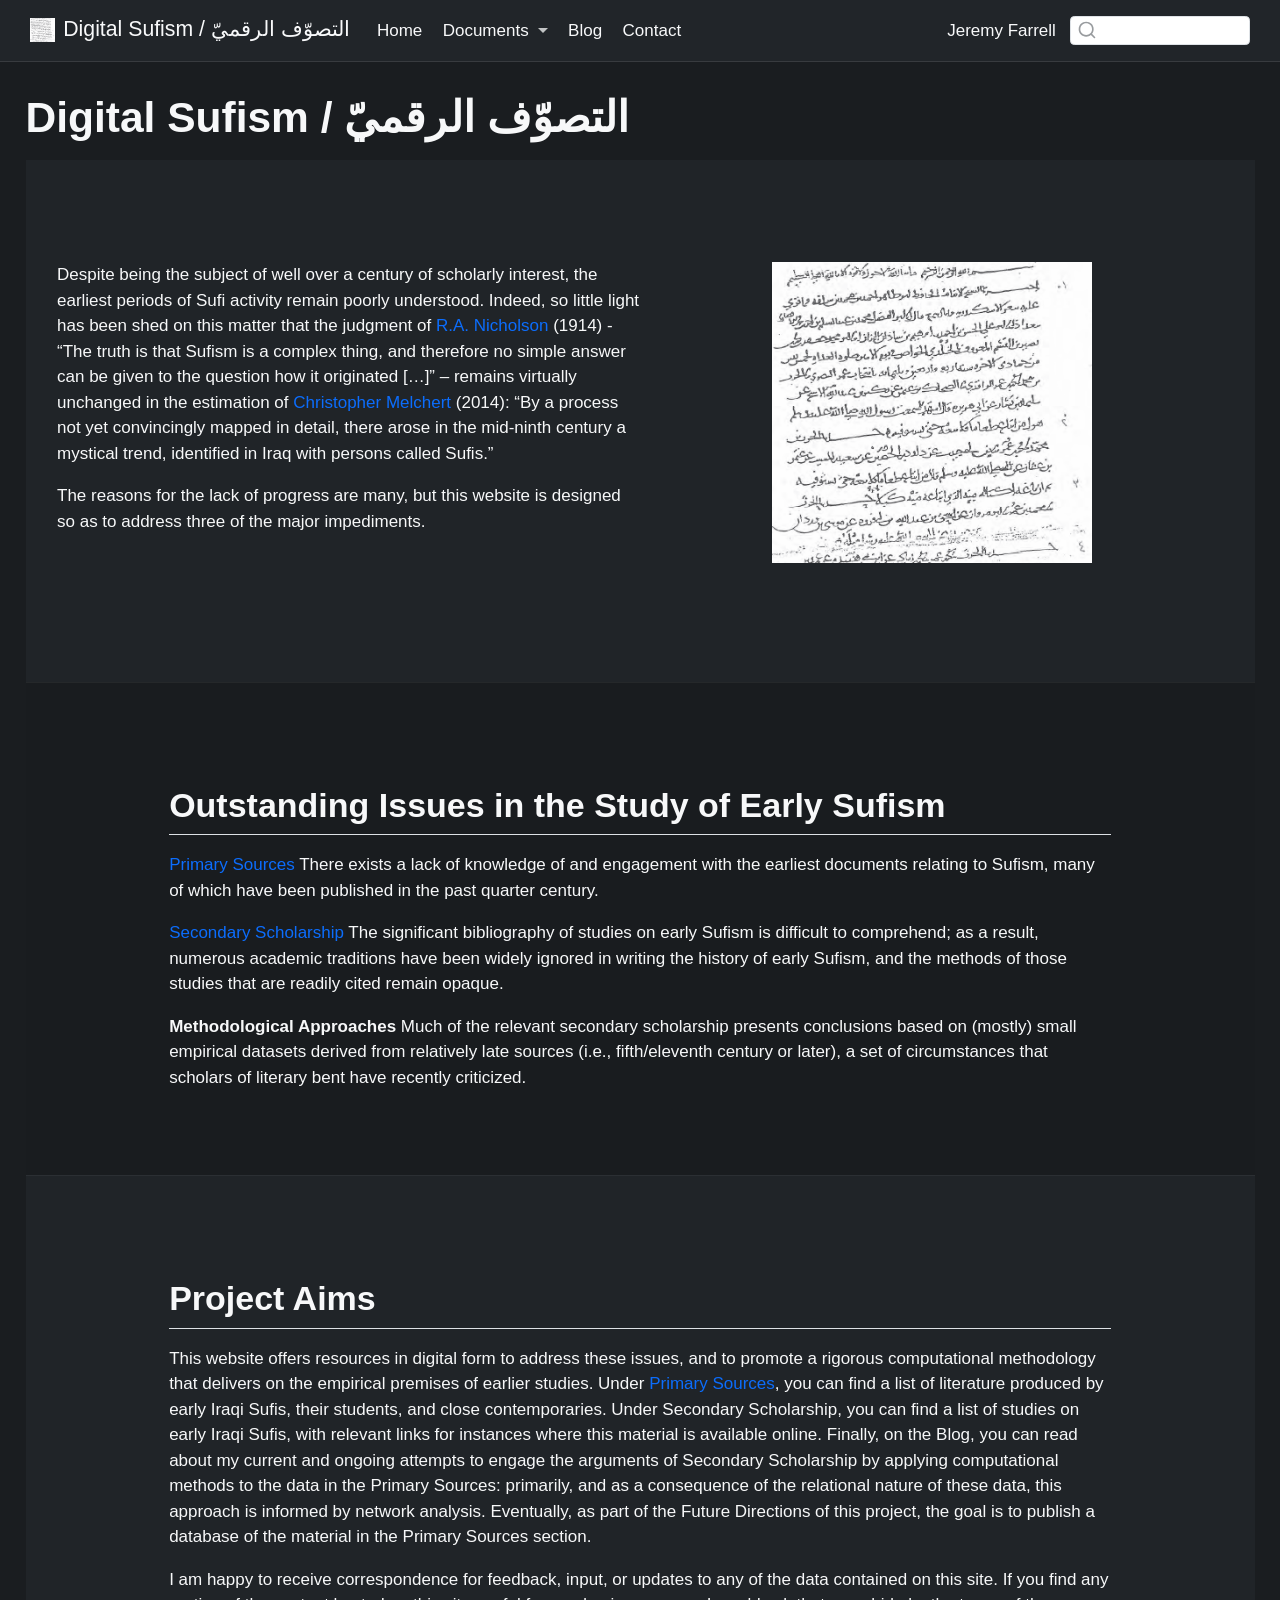
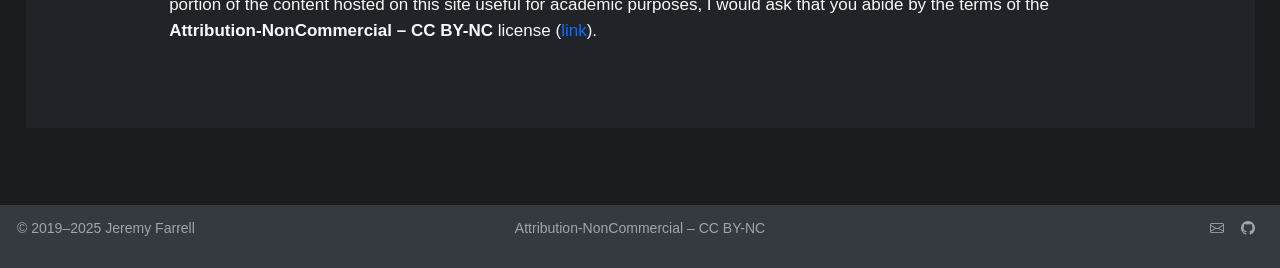
==== index.html @ 0ddadd08 "Built site for gh-pages" ====
<!DOCTYPE html>
<html xmlns="http://www.w3.org/1999/xhtml" lang="en" xml:lang="en"><head>

<meta charset="utf-8">
<meta name="generator" content="quarto-1.8.26">

<meta name="viewport" content="width=device-width, initial-scale=1.0, user-scalable=yes">


<title>Digital Sufism / التصوّف الرقميّ</title>
<style>
code{white-space: pre-wrap;}
span.smallcaps{font-variant: small-caps;}
div.columns{display: flex; gap: min(4vw, 1.5em);}
div.column{flex: auto; overflow-x: auto;}
div.hanging-indent{margin-left: 1.5em; text-indent: -1.5em;}
ul.task-list{list-style: none;}
ul.task-list li input[type="checkbox"] {
  width: 0.8em;
  margin: 0 0.8em 0.2em -1em; /* quarto-specific, see https://github.com/quarto-dev/quarto-cli/issues/4556 */ 
  vertical-align: middle;
}
</style>


<script src="site_libs/quarto-nav/quarto-nav.js"></script>
<script src="site_libs/quarto-nav/headroom.min.js"></script>
<script src="site_libs/clipboard/clipboard.min.js"></script>
<script src="site_libs/quarto-search/autocomplete.umd.js"></script>
<script src="site_libs/quarto-search/fuse.min.js"></script>
<script src="site_libs/quarto-search/quarto-search.js"></script>
<meta name="quarto:offset" content="./">
<link href="./img/sufi.png" rel="icon" type="image/png">
<script src="site_libs/quarto-html/quarto.js" type="module"></script>
<script src="site_libs/quarto-html/tabsets/tabsets.js" type="module"></script>
<script src="site_libs/quarto-html/axe/axe-check.js" type="module"></script>
<script src="site_libs/quarto-html/popper.min.js"></script>
<script src="site_libs/quarto-html/tippy.umd.min.js"></script>
<script src="site_libs/quarto-html/anchor.min.js"></script>
<link href="site_libs/quarto-html/tippy.css" rel="stylesheet">
<link href="site_libs/quarto-html/quarto-syntax-highlighting-587c61ba64f3a5504c4d52d930310e48.css" rel="stylesheet" id="quarto-text-highlighting-styles">
<script src="site_libs/bootstrap/bootstrap.min.js"></script>
<link href="site_libs/bootstrap/bootstrap-icons.css" rel="stylesheet">
<link href="site_libs/bootstrap/bootstrap-2f7df979cc26041d95f1a55bec1f7f9a.min.css" rel="stylesheet" append-hash="true" id="quarto-bootstrap" data-mode="light">
<script id="quarto-search-options" type="application/json">{
  "location": "navbar",
  "copy-button": false,
  "collapse-after": 3,
  "panel-placement": "end",
  "type": "textbox",
  "limit": 50,
  "keyboard-shortcut": [
    "f",
    "/",
    "s"
  ],
  "language": {
    "search-no-results-text": "No results",
    "search-matching-documents-text": "matching documents",
    "search-copy-link-title": "Copy link to search",
    "search-hide-matches-text": "Hide additional matches",
    "search-more-match-text": "more match in this document",
    "search-more-matches-text": "more matches in this document",
    "search-clear-button-title": "Clear",
    "search-text-placeholder": "",
    "search-detached-cancel-button-title": "Cancel",
    "search-submit-button-title": "Submit",
    "search-label": "Search"
  }
}</script>

<script type="text/javascript">

(function(i,s,o,g,r,a,m){i['GoogleAnalyticsObject']=r;i[r]=i[r]||function(){
  (i[r].q=i[r].q||[]).push(arguments)},i[r].l=1*new Date();a=s.createElement(o),
  m=s.getElementsByTagName(o)[0];a.async=1;a.src=g;m.parentNode.insertBefore(a,m)
  })(window,document,'script','https://www.google-analytics.com/analytics.js','ga');
ga('create', 'UA-140121905-1', 'auto');

ga('send', {
  hitType: 'pageview',
  'anonymizeIp': true,
});
</script>


<link rel="stylesheet" href="styles.css">
</head>

<body class="nav-fixed quarto-light">

<div id="quarto-search-results"></div>
  <header id="quarto-header" class="headroom fixed-top">
    <nav class="navbar navbar-expand-lg " data-bs-theme="dark">
      <div class="navbar-container container-fluid">
      <div class="navbar-brand-container mx-auto">
    <a href="./index.html" class="navbar-brand navbar-brand-logo">
    <img src="./img/sufi.png" alt="" class="navbar-logo light-content">
    <img src="./img/sufi.png" alt="" class="navbar-logo dark-content">
    </a>
    <a class="navbar-brand" href="./index.html">
    <span class="navbar-title">Digital Sufism / التصوّف الرقميّ</span>
    </a>
  </div>
            <div id="quarto-search" class="" title="Search"></div>
          <button class="navbar-toggler" type="button" data-bs-toggle="collapse" data-bs-target="#navbarCollapse" aria-controls="navbarCollapse" role="menu" aria-expanded="false" aria-label="Toggle navigation" onclick="if (window.quartoToggleHeadroom) { window.quartoToggleHeadroom(); }">
  <span class="navbar-toggler-icon"></span>
</button>
          <div class="collapse navbar-collapse" id="navbarCollapse">
            <ul class="navbar-nav navbar-nav-scroll me-auto">
  <li class="nav-item">
    <a class="nav-link active" href="./index.html" aria-current="page"> 
<span class="menu-text">Home</span></a>
  </li>  
  <li class="nav-item dropdown ">
    <a class="nav-link dropdown-toggle" href="#" id="nav-menu-documents" role="link" data-bs-toggle="dropdown" aria-expanded="false">
 <span class="menu-text">Documents</span>
    </a>
    <ul class="dropdown-menu" aria-labelledby="nav-menu-documents">    
        <li>
    <a class="dropdown-item" href="./primary.html">
 <span class="dropdown-text">Primary Sources</span></a>
  </li>  
        <li>
    <a class="dropdown-item" href="./secondary.html">
 <span class="dropdown-text">Secondary Scholarship</span></a>
  </li>  
        <li>
    <a class="dropdown-item" href="./futuredirections.html">
 <span class="dropdown-text">Future Directions</span></a>
  </li>  
    </ul>
  </li>
  <li class="nav-item">
    <a class="nav-link" href="./blog.html"> 
<span class="menu-text">Blog</span></a>
  </li>  
  <li class="nav-item">
    <a class="nav-link" href="./#footer"> 
<span class="menu-text">Contact</span></a>
  </li>  
</ul>
            <ul class="navbar-nav navbar-nav-scroll ms-auto">
  <li class="nav-item">
    <a class="nav-link" href="https://emory.academia.edu/JeremyFarrell/CurriculumVitae"> 
<span class="menu-text">Jeremy Farrell</span></a>
  </li>  
</ul>
          </div> <!-- /navcollapse -->
            <div class="quarto-navbar-tools">
</div>
      </div> <!-- /container-fluid -->
    </nav>
</header>
<!-- content -->
<div id="quarto-content" class="quarto-container page-columns page-rows-contents page-layout-full page-navbar">
<!-- sidebar -->
<!-- margin-sidebar -->
    
<!-- main -->
<main class="content column-page" id="quarto-document-content"><header id="title-block-header" class="quarto-title-block"><h1 class="title display-7">Digital Sufism / التصوّف الرقميّ</h1></header>




<div class="feature-dark" style="padding: 4rem 0; background-color: #212529;">
<div class="container">
<div class="row">
<section id="digital-sufism-التصوف-الرقمي" class="level1 col-lg-6 animated-section" style="padding: 2rem 0;">

<p>Despite being the subject of well over a century of scholarly interest, the earliest periods of Sufi activity remain poorly understood. Indeed, so little light has been shed on this matter that the judgment of <a href="https://books.google.com.tr/books?id=V7H_sQuCJsoC&amp;printsec=frontcover&amp;dq=r.a.+nicholson&amp;hl=en&amp;sa=X&amp;redir_esc=y#v=onepage&amp;q=complex&amp;f=false">R.A. Nicholson</a> (1914) - “The truth is that Sufism is a complex thing, and therefore no simple answer can be given to the question how it originated […]” – remains virtually unchanged in the estimation of <a href="https://books.google.com.tr/books?id=0Z2TBQAAQBAJ&amp;printsec=frontcover&amp;dq=cambridge+companion+to+sufism&amp;hl=en&amp;sa=X&amp;redir_esc=y#v=snippet&amp;q=by%20a%20process%20not%20yet%20convincingly&amp;f=false">Christopher Melchert</a> (2014): “By a process not yet convincingly mapped in detail, there arose in the mid-ninth century a mystical trend, identified in Iraq with persons called Sufis.”</p>
<p>The reasons for the lack of progress are many, but this website is designed so as to address three of the major impediments.</p>
</section>
<div class="col-lg-6 text-center" style="padding: 2rem; display: flex; align-items: center; justify-content: center;">
<p><img src="img/sufi.png" class="img-fluid" style="max-width: 400px;;width:80.0%"></p>
</div>
</div>
</div>
</div>
<div class="feature-dark" style="padding: 4rem 0; background-color: #1a1d20; border-top: 1px solid rgba(255,255,255,0.05);">
<div class="container">
<div class="row">
<section id="outstanding-issues-in-the-study-of-early-sufism" class="level2 col-lg-10 offset-lg-1">
<h2 class="anchored" data-anchor-id="outstanding-issues-in-the-study-of-early-sufism">Outstanding Issues in the Study of Early Sufism</h2>
<p><strong><a href="./primary.html">Primary Sources</a></strong> There exists a lack of knowledge of and engagement with the earliest documents relating to Sufism, many of which have been published in the past quarter century.</p>
<p><strong><a href="./secondary.html">Secondary Scholarship</a></strong> The significant bibliography of studies on early Sufism is difficult to comprehend; as a result, numerous academic traditions have been widely ignored in writing the history of early Sufism, and the methods of those studies that are readily cited remain opaque.</p>
<p><strong>Methodological Approaches</strong> Much of the relevant secondary scholarship presents conclusions based on (mostly) small empirical datasets derived from relatively late sources (i.e., fifth/eleventh century or later), a set of circumstances that scholars of literary bent have recently criticized.</p>
</section>
</div>
</div>
</div>
<div class="feature-dark" style="padding: 4rem 0; background-color: #212529; border-top: 1px solid rgba(255,255,255,0.05);">
<div class="container">
<div class="row">
<section id="project-aims" class="level2 col-lg-10 offset-lg-1">
<h2 class="anchored" data-anchor-id="project-aims">Project Aims</h2>
<p>This website offers resources in digital form to address these issues, and to promote a rigorous computational methodology that delivers on the empirical premises of earlier studies. Under <a href="./primary.html">Primary Sources</a>, you can find a list of literature produced by early Iraqi Sufis, their students, and close contemporaries. Under Secondary Scholarship, you can find a list of studies on early Iraqi Sufis, with relevant links for instances where this material is available online. Finally, on the Blog, you can read about my current and ongoing attempts to engage the arguments of Secondary Scholarship by applying computational methods to the data in the Primary Sources: primarily, and as a consequence of the relational nature of these data, this approach is informed by network analysis. Eventually, as part of the Future Directions of this project, the goal is to publish a database of the material in the Primary Sources section.</p>
<p>I am happy to receive correspondence for feedback, input, or updates to any of the data contained on this site. If you find any portion of the content hosted on this site useful for academic purposes, I would ask that you abide by the terms of the <strong>Attribution-NonCommercial – CC BY-NC</strong> license (<a href="https://creativecommons.org/licenses/">link</a>).</p>
</section>
</div>
</div>
</div>



</main> <!-- /main -->
<script id="quarto-html-after-body" type="application/javascript">
  window.document.addEventListener("DOMContentLoaded", function (event) {
    const icon = "";
    const anchorJS = new window.AnchorJS();
    anchorJS.options = {
      placement: 'right',
      icon: icon
    };
    anchorJS.add('.anchored');
    const isCodeAnnotation = (el) => {
      for (const clz of el.classList) {
        if (clz.startsWith('code-annotation-')) {                     
          return true;
        }
      }
      return false;
    }
    const onCopySuccess = function(e) {
      // button target
      const button = e.trigger;
      // don't keep focus
      button.blur();
      // flash "checked"
      button.classList.add('code-copy-button-checked');
      var currentTitle = button.getAttribute("title");
      button.setAttribute("title", "Copied!");
      let tooltip;
      if (window.bootstrap) {
        button.setAttribute("data-bs-toggle", "tooltip");
        button.setAttribute("data-bs-placement", "left");
        button.setAttribute("data-bs-title", "Copied!");
        tooltip = new bootstrap.Tooltip(button, 
          { trigger: "manual", 
            customClass: "code-copy-button-tooltip",
            offset: [0, -8]});
        tooltip.show();    
      }
      setTimeout(function() {
        if (tooltip) {
          tooltip.hide();
          button.removeAttribute("data-bs-title");
          button.removeAttribute("data-bs-toggle");
          button.removeAttribute("data-bs-placement");
        }
        button.setAttribute("title", currentTitle);
        button.classList.remove('code-copy-button-checked');
      }, 1000);
      // clear code selection
      e.clearSelection();
    }
    const getTextToCopy = function(trigger) {
      const outerScaffold = trigger.parentElement.cloneNode(true);
      const codeEl = outerScaffold.querySelector('code');
      for (const childEl of codeEl.children) {
        if (isCodeAnnotation(childEl)) {
          childEl.remove();
        }
      }
      return codeEl.innerText;
    }
    const clipboard = new window.ClipboardJS('.code-copy-button:not([data-in-quarto-modal])', {
      text: getTextToCopy
    });
    clipboard.on('success', onCopySuccess);
    if (window.document.getElementById('quarto-embedded-source-code-modal')) {
      const clipboardModal = new window.ClipboardJS('.code-copy-button[data-in-quarto-modal]', {
        text: getTextToCopy,
        container: window.document.getElementById('quarto-embedded-source-code-modal')
      });
      clipboardModal.on('success', onCopySuccess);
    }
      var localhostRegex = new RegExp(/^(?:http|https):\/\/localhost\:?[0-9]*\//);
      var mailtoRegex = new RegExp(/^mailto:/);
        var filterRegex = new RegExp("https:\/\/digitalsufism\.github\.io");
      var isInternal = (href) => {
          return filterRegex.test(href) || localhostRegex.test(href) || mailtoRegex.test(href);
      }
      // Inspect non-navigation links and adorn them if external
     var links = window.document.querySelectorAll('a[href]:not(.nav-link):not(.navbar-brand):not(.toc-action):not(.sidebar-link):not(.sidebar-item-toggle):not(.pagination-link):not(.no-external):not([aria-hidden]):not(.dropdown-item):not(.quarto-navigation-tool):not(.about-link)');
      for (var i=0; i<links.length; i++) {
        const link = links[i];
        if (!isInternal(link.href)) {
          // undo the damage that might have been done by quarto-nav.js in the case of
          // links that we want to consider external
          if (link.dataset.originalHref !== undefined) {
            link.href = link.dataset.originalHref;
          }
            // target, if specified
            link.setAttribute("target", "_blank");
            if (link.getAttribute("rel") === null) {
              link.setAttribute("rel", "noopener");
            }
        }
      }
    function tippyHover(el, contentFn, onTriggerFn, onUntriggerFn) {
      const config = {
        allowHTML: true,
        maxWidth: 500,
        delay: 100,
        arrow: false,
        appendTo: function(el) {
            return el.parentElement;
        },
        interactive: true,
        interactiveBorder: 10,
        theme: 'quarto',
        placement: 'bottom-start',
      };
      if (contentFn) {
        config.content = contentFn;
      }
      if (onTriggerFn) {
        config.onTrigger = onTriggerFn;
      }
      if (onUntriggerFn) {
        config.onUntrigger = onUntriggerFn;
      }
      window.tippy(el, config); 
    }
    const noterefs = window.document.querySelectorAll('a[role="doc-noteref"]');
    for (var i=0; i<noterefs.length; i++) {
      const ref = noterefs[i];
      tippyHover(ref, function() {
        // use id or data attribute instead here
        let href = ref.getAttribute('data-footnote-href') || ref.getAttribute('href');
        try { href = new URL(href).hash; } catch {}
        const id = href.replace(/^#\/?/, "");
        const note = window.document.getElementById(id);
        if (note) {
          return note.innerHTML;
        } else {
          return "";
        }
      });
    }
    const xrefs = window.document.querySelectorAll('a.quarto-xref');
    const processXRef = (id, note) => {
      // Strip column container classes
      const stripColumnClz = (el) => {
        el.classList.remove("page-full", "page-columns");
        if (el.children) {
          for (const child of el.children) {
            stripColumnClz(child);
          }
        }
      }
      stripColumnClz(note)
      if (id === null || id.startsWith('sec-')) {
        // Special case sections, only their first couple elements
        const container = document.createElement("div");
        if (note.children && note.children.length > 2) {
          container.appendChild(note.children[0].cloneNode(true));
          for (let i = 1; i < note.children.length; i++) {
            const child = note.children[i];
            if (child.tagName === "P" && child.innerText === "") {
              continue;
            } else {
              container.appendChild(child.cloneNode(true));
              break;
            }
          }
          if (window.Quarto?.typesetMath) {
            window.Quarto.typesetMath(container);
          }
          return container.innerHTML
        } else {
          if (window.Quarto?.typesetMath) {
            window.Quarto.typesetMath(note);
          }
          return note.innerHTML;
        }
      } else {
        // Remove any anchor links if they are present
        const anchorLink = note.querySelector('a.anchorjs-link');
        if (anchorLink) {
          anchorLink.remove();
        }
        if (window.Quarto?.typesetMath) {
          window.Quarto.typesetMath(note);
        }
        if (note.classList.contains("callout")) {
          return note.outerHTML;
        } else {
          return note.innerHTML;
        }
      }
    }
    for (var i=0; i<xrefs.length; i++) {
      const xref = xrefs[i];
      tippyHover(xref, undefined, function(instance) {
        instance.disable();
        let url = xref.getAttribute('href');
        let hash = undefined; 
        if (url.startsWith('#')) {
          hash = url;
        } else {
          try { hash = new URL(url).hash; } catch {}
        }
        if (hash) {
          const id = hash.replace(/^#\/?/, "");
          const note = window.document.getElementById(id);
          if (note !== null) {
            try {
              const html = processXRef(id, note.cloneNode(true));
              instance.setContent(html);
            } finally {
              instance.enable();
              instance.show();
            }
          } else {
            // See if we can fetch this
            fetch(url.split('#')[0])
            .then(res => res.text())
            .then(html => {
              const parser = new DOMParser();
              const htmlDoc = parser.parseFromString(html, "text/html");
              const note = htmlDoc.getElementById(id);
              if (note !== null) {
                const html = processXRef(id, note);
                instance.setContent(html);
              } 
            }).finally(() => {
              instance.enable();
              instance.show();
            });
          }
        } else {
          // See if we can fetch a full url (with no hash to target)
          // This is a special case and we should probably do some content thinning / targeting
          fetch(url)
          .then(res => res.text())
          .then(html => {
            const parser = new DOMParser();
            const htmlDoc = parser.parseFromString(html, "text/html");
            const note = htmlDoc.querySelector('main.content');
            if (note !== null) {
              // This should only happen for chapter cross references
              // (since there is no id in the URL)
              // remove the first header
              if (note.children.length > 0 && note.children[0].tagName === "HEADER") {
                note.children[0].remove();
              }
              const html = processXRef(null, note);
              instance.setContent(html);
            } 
          }).finally(() => {
            instance.enable();
            instance.show();
          });
        }
      }, function(instance) {
      });
    }
        let selectedAnnoteEl;
        const selectorForAnnotation = ( cell, annotation) => {
          let cellAttr = 'data-code-cell="' + cell + '"';
          let lineAttr = 'data-code-annotation="' +  annotation + '"';
          const selector = 'span[' + cellAttr + '][' + lineAttr + ']';
          return selector;
        }
        const selectCodeLines = (annoteEl) => {
          const doc = window.document;
          const targetCell = annoteEl.getAttribute("data-target-cell");
          const targetAnnotation = annoteEl.getAttribute("data-target-annotation");
          const annoteSpan = window.document.querySelector(selectorForAnnotation(targetCell, targetAnnotation));
          const lines = annoteSpan.getAttribute("data-code-lines").split(",");
          const lineIds = lines.map((line) => {
            return targetCell + "-" + line;
          })
          let top = null;
          let height = null;
          let parent = null;
          if (lineIds.length > 0) {
              //compute the position of the single el (top and bottom and make a div)
              const el = window.document.getElementById(lineIds[0]);
              top = el.offsetTop;
              height = el.offsetHeight;
              parent = el.parentElement.parentElement;
            if (lineIds.length > 1) {
              const lastEl = window.document.getElementById(lineIds[lineIds.length - 1]);
              const bottom = lastEl.offsetTop + lastEl.offsetHeight;
              height = bottom - top;
            }
            if (top !== null && height !== null && parent !== null) {
              // cook up a div (if necessary) and position it 
              let div = window.document.getElementById("code-annotation-line-highlight");
              if (div === null) {
                div = window.document.createElement("div");
                div.setAttribute("id", "code-annotation-line-highlight");
                div.style.position = 'absolute';
                parent.appendChild(div);
              }
              div.style.top = top - 2 + "px";
              div.style.height = height + 4 + "px";
              div.style.left = 0;
              let gutterDiv = window.document.getElementById("code-annotation-line-highlight-gutter");
              if (gutterDiv === null) {
                gutterDiv = window.document.createElement("div");
                gutterDiv.setAttribute("id", "code-annotation-line-highlight-gutter");
                gutterDiv.style.position = 'absolute';
                const codeCell = window.document.getElementById(targetCell);
                const gutter = codeCell.querySelector('.code-annotation-gutter');
                gutter.appendChild(gutterDiv);
              }
              gutterDiv.style.top = top - 2 + "px";
              gutterDiv.style.height = height + 4 + "px";
            }
            selectedAnnoteEl = annoteEl;
          }
        };
        const unselectCodeLines = () => {
          const elementsIds = ["code-annotation-line-highlight", "code-annotation-line-highlight-gutter"];
          elementsIds.forEach((elId) => {
            const div = window.document.getElementById(elId);
            if (div) {
              div.remove();
            }
          });
          selectedAnnoteEl = undefined;
        };
          // Handle positioning of the toggle
      window.addEventListener(
        "resize",
        throttle(() => {
          elRect = undefined;
          if (selectedAnnoteEl) {
            selectCodeLines(selectedAnnoteEl);
          }
        }, 10)
      );
      function throttle(fn, ms) {
      let throttle = false;
      let timer;
        return (...args) => {
          if(!throttle) { // first call gets through
              fn.apply(this, args);
              throttle = true;
          } else { // all the others get throttled
              if(timer) clearTimeout(timer); // cancel #2
              timer = setTimeout(() => {
                fn.apply(this, args);
                timer = throttle = false;
              }, ms);
          }
        };
      }
        // Attach click handler to the DT
        const annoteDls = window.document.querySelectorAll('dt[data-target-cell]');
        for (const annoteDlNode of annoteDls) {
          annoteDlNode.addEventListener('click', (event) => {
            const clickedEl = event.target;
            if (clickedEl !== selectedAnnoteEl) {
              unselectCodeLines();
              const activeEl = window.document.querySelector('dt[data-target-cell].code-annotation-active');
              if (activeEl) {
                activeEl.classList.remove('code-annotation-active');
              }
              selectCodeLines(clickedEl);
              clickedEl.classList.add('code-annotation-active');
            } else {
              // Unselect the line
              unselectCodeLines();
              clickedEl.classList.remove('code-annotation-active');
            }
          });
        }
    const findCites = (el) => {
      const parentEl = el.parentElement;
      if (parentEl) {
        const cites = parentEl.dataset.cites;
        if (cites) {
          return {
            el,
            cites: cites.split(' ')
          };
        } else {
          return findCites(el.parentElement)
        }
      } else {
        return undefined;
      }
    };
    var bibliorefs = window.document.querySelectorAll('a[role="doc-biblioref"]');
    for (var i=0; i<bibliorefs.length; i++) {
      const ref = bibliorefs[i];
      const citeInfo = findCites(ref);
      if (citeInfo) {
        tippyHover(citeInfo.el, function() {
          var popup = window.document.createElement('div');
          citeInfo.cites.forEach(function(cite) {
            var citeDiv = window.document.createElement('div');
            citeDiv.classList.add('hanging-indent');
            citeDiv.classList.add('csl-entry');
            var biblioDiv = window.document.getElementById('ref-' + cite);
            if (biblioDiv) {
              citeDiv.innerHTML = biblioDiv.innerHTML;
            }
            popup.appendChild(citeDiv);
          });
          return popup.innerHTML;
        });
      }
    }
  });
  </script>
</div> <!-- /content -->
<footer class="footer">
  <div class="nav-footer">
    <div class="nav-footer-left">
<p>© 2019–2025 <a href="./cv.html">Jeremy Farrell</a></p>
</div>   
    <div class="nav-footer-center">
<p><a href="https://creativecommons.org/licenses/">Attribution-NonCommercial – CC BY-NC</a></p>
</div>
    <div class="nav-footer-right">
      <ul class="footer-items list-unstyled">
    <li class="nav-item compact">
    <a class="nav-link" href="mailto:digitalsufism@gmail.com">
      <i class="bi bi-envelope" role="img" aria-label="Email">
</i> 
    </a>
  </li>  
    <li class="nav-item compact">
    <a class="nav-link" href="https://github.com/digitalsufism">
      <i class="bi bi-github" role="img" aria-label="GitHub">
</i> 
    </a>
  </li>  
</ul>
    </div>
  </div>
</footer>




</body></html>
---- site_libs/quarto-html/tippy.css ----
.tippy-box[data-animation=fade][data-state=hidden]{opacity:0}[data-tippy-root]{max-width:calc(100vw - 10px)}.tippy-box{position:relative;background-color:#333;color:#fff;border-radius:4px;font-size:14px;line-height:1.4;white-space:normal;outline:0;transition-property:transform,visibility,opacity}.tippy-box[data-placement^=top]>.tippy-arrow{bottom:0}.tippy-box[data-placement^=top]>.tippy-arrow:before{bottom:-7px;left:0;border-width:8px 8px 0;border-top-color:initial;transform-origin:center top}.tippy-box[data-placement^=bottom]>.tippy-arrow{top:0}.tippy-box[data-placement^=bottom]>.tippy-arrow:before{top:-7px;left:0;border-width:0 8px 8px;border-bottom-color:initial;transform-origin:center bottom}.tippy-box[data-placement^=left]>.tippy-arrow{right:0}.tippy-box[data-placement^=left]>.tippy-arrow:before{border-width:8px 0 8px 8px;border-left-color:initial;right:-7px;transform-origin:center left}.tippy-box[data-placement^=right]>.tippy-arrow{left:0}.tippy-box[data-placement^=right]>.tippy-arrow:before{left:-7px;border-width:8px 8px 8px 0;border-right-color:initial;transform-origin:center right}.tippy-box[data-inertia][data-state=visible]{transition-timing-function:cubic-bezier(.54,1.5,.38,1.11)}.tippy-arrow{width:16px;height:16px;color:#333}.tippy-arrow:before{content:"";position:absolute;border-color:transparent;border-style:solid}.tippy-content{position:relative;padding:5px 9px;z-index:1}
---- site_libs/quarto-html/quarto-syntax-highlighting-587c61ba64f3a5504c4d52d930310e48.css ----
/* quarto syntax highlight colors */
:root {
  --quarto-hl-ot-color: #003B4F;
  --quarto-hl-at-color: #657422;
  --quarto-hl-ss-color: #20794D;
  --quarto-hl-an-color: #5E5E5E;
  --quarto-hl-fu-color: #4758AB;
  --quarto-hl-st-color: #20794D;
  --quarto-hl-cf-color: #003B4F;
  --quarto-hl-op-color: #5E5E5E;
  --quarto-hl-er-color: #AD0000;
  --quarto-hl-bn-color: #AD0000;
  --quarto-hl-al-color: #AD0000;
  --quarto-hl-va-color: #111111;
  --quarto-hl-bu-color: inherit;
  --quarto-hl-ex-color: inherit;
  --quarto-hl-pp-color: #AD0000;
  --quarto-hl-in-color: #5E5E5E;
  --quarto-hl-vs-color: #20794D;
  --quarto-hl-wa-color: #5E5E5E;
  --quarto-hl-do-color: #5E5E5E;
  --quarto-hl-im-color: #00769E;
  --quarto-hl-ch-color: #20794D;
  --quarto-hl-dt-color: #AD0000;
  --quarto-hl-fl-color: #AD0000;
  --quarto-hl-co-color: #5E5E5E;
  --quarto-hl-cv-color: #5E5E5E;
  --quarto-hl-cn-color: #8f5902;
  --quarto-hl-sc-color: #5E5E5E;
  --quarto-hl-dv-color: #AD0000;
  --quarto-hl-kw-color: #003B4F;
}

/* other quarto variables */
:root {
  --quarto-font-monospace: SFMono-Regular, Menlo, Monaco, Consolas, "Liberation Mono", "Courier New", monospace;
}

/* syntax highlight based on Pandoc's rules */
pre > code.sourceCode > span {
  color: #003B4F;
}

code.sourceCode > span {
  color: #003B4F;
}

div.sourceCode,
div.sourceCode pre.sourceCode {
  color: #003B4F;
}

/* Normal */
code span {
  color: #003B4F;
}

/* Alert */
code span.al {
  color: #AD0000;
  font-style: inherit;
}

/* Annotation */
code span.an {
  color: #5E5E5E;
  font-style: inherit;
}

/* Attribute */
code span.at {
  color: #657422;
  font-style: inherit;
}

/* BaseN */
code span.bn {
  color: #AD0000;
  font-style: inherit;
}

/* BuiltIn */
code span.bu {
  font-style: inherit;
}

/* ControlFlow */
code span.cf {
  color: #003B4F;
  font-weight: bold;
  font-style: inherit;
}

/* Char */
code span.ch {
  color: #20794D;
  font-style: inherit;
}

/* Constant */
code span.cn {
  color: #8f5902;
  font-style: inherit;
}

/* Comment */
code span.co {
  color: #5E5E5E;
  font-style: inherit;
}

/* CommentVar */
code span.cv {
  color: #5E5E5E;
  font-style: italic;
}

/* Documentation */
code span.do {
  color: #5E5E5E;
  font-style: italic;
}

/* DataType */
code span.dt {
  color: #AD0000;
  font-style: inherit;
}

/* DecVal */
code span.dv {
  color: #AD0000;
  font-style: inherit;
}

/* Error */
code span.er {
  color: #AD0000;
  font-style: inherit;
}

/* Extension */
code span.ex {
  font-style: inherit;
}

/* Float */
code span.fl {
  color: #AD0000;
  font-style: inherit;
}

/* Function */
code span.fu {
  color: #4758AB;
  font-style: inherit;
}

/* Import */
code span.im {
  color: #00769E;
  font-style: inherit;
}

/* Information */
code span.in {
  color: #5E5E5E;
  font-style: inherit;
}

/* Keyword */
code span.kw {
  color: #003B4F;
  font-weight: bold;
  font-style: inherit;
}

/* Operator */
code span.op {
  color: #5E5E5E;
  font-style: inherit;
}

/* Other */
code span.ot {
  color: #003B4F;
  font-style: inherit;
}

/* Preprocessor */
code span.pp {
  color: #AD0000;
  font-style: inherit;
}

/* SpecialChar */
code span.sc {
  color: #5E5E5E;
  font-style: inherit;
}

/* SpecialString */
code span.ss {
  color: #20794D;
  font-style: inherit;
}

/* String */
code span.st {
  color: #20794D;
  font-style: inherit;
}

/* Variable */
code span.va {
  color: #111111;
  font-style: inherit;
}

/* VerbatimString */
code span.vs {
  color: #20794D;
  font-style: inherit;
}

/* Warning */
code span.wa {
  color: #5E5E5E;
  font-style: italic;
}

.prevent-inlining {
  content: "</";
}

/*# sourceMappingURL=2dce1cc6c82594539e1579de68416b47.css.map */
---- styles.css ----
/* Additional custom styles */

/* Smooth scrolling */
html {
  scroll-behavior: smooth;
}

/* Container max-width for better readability */
.container {
  max-width: 1200px;
  margin: 0 auto;
  padding: 0 1rem;
}

/* Grid utilities */
.row {
  display: flex;
  flex-wrap: wrap;
  margin: 0 -15px;
}

.col-lg-6, .col-lg-10, .col-md-12 {
  padding: 0 15px;
  width: 100%;
}

@media (min-width: 992px) {
  .col-lg-6 {
    flex: 0 0 50%;
    max-width: 50%;
  }

  .col-lg-10 {
    flex: 0 0 83.33%;
    max-width: 83.33%;
  }

  .offset-lg-1 {
    margin-left: 8.33%;
  }
}

/* Center text utility */
.text-center {
  text-align: center;
}

/* Feature sections */
.feature-dark {
  background-color: #212529;
  color: #f8f9fa;
}

/* Button styling */
.btn {
  display: inline-block;
  padding: 0.75rem 1.5rem;
  border-radius: 4px;
  text-decoration: none;
  transition: all 0.2s ease;
  font-weight: 500;
}

.btn-primary {
  background-color: #0d6efd;
  color: #fff;
  border: none;
}

.btn-primary:hover {
  background-color: #0b5ed7;
  transform: translateY(-2px);
  box-shadow: 0 4px 12px rgba(13, 110, 253, 0.3);
}

/* Observable JS overrides for dark theme */
.observablehq {
  --theme-foreground: #f8f9fa;
  --theme-background: #1a1d20;
  --theme-background-alt: #212529;
  --theme-foreground-alt: #adb5bd;
  --theme-foreground-muted: #6c757d;
  --theme-foreground-faint: #495057;
}

/* Ensure Arabic text renders properly */
[lang="ar"], .arabic {
  font-family: "Traditional Arabic", "Arabic Typesetting", "Geeza Pro", "Al Bayan", sans-serif;
  direction: rtl;
  text-align: right;
}
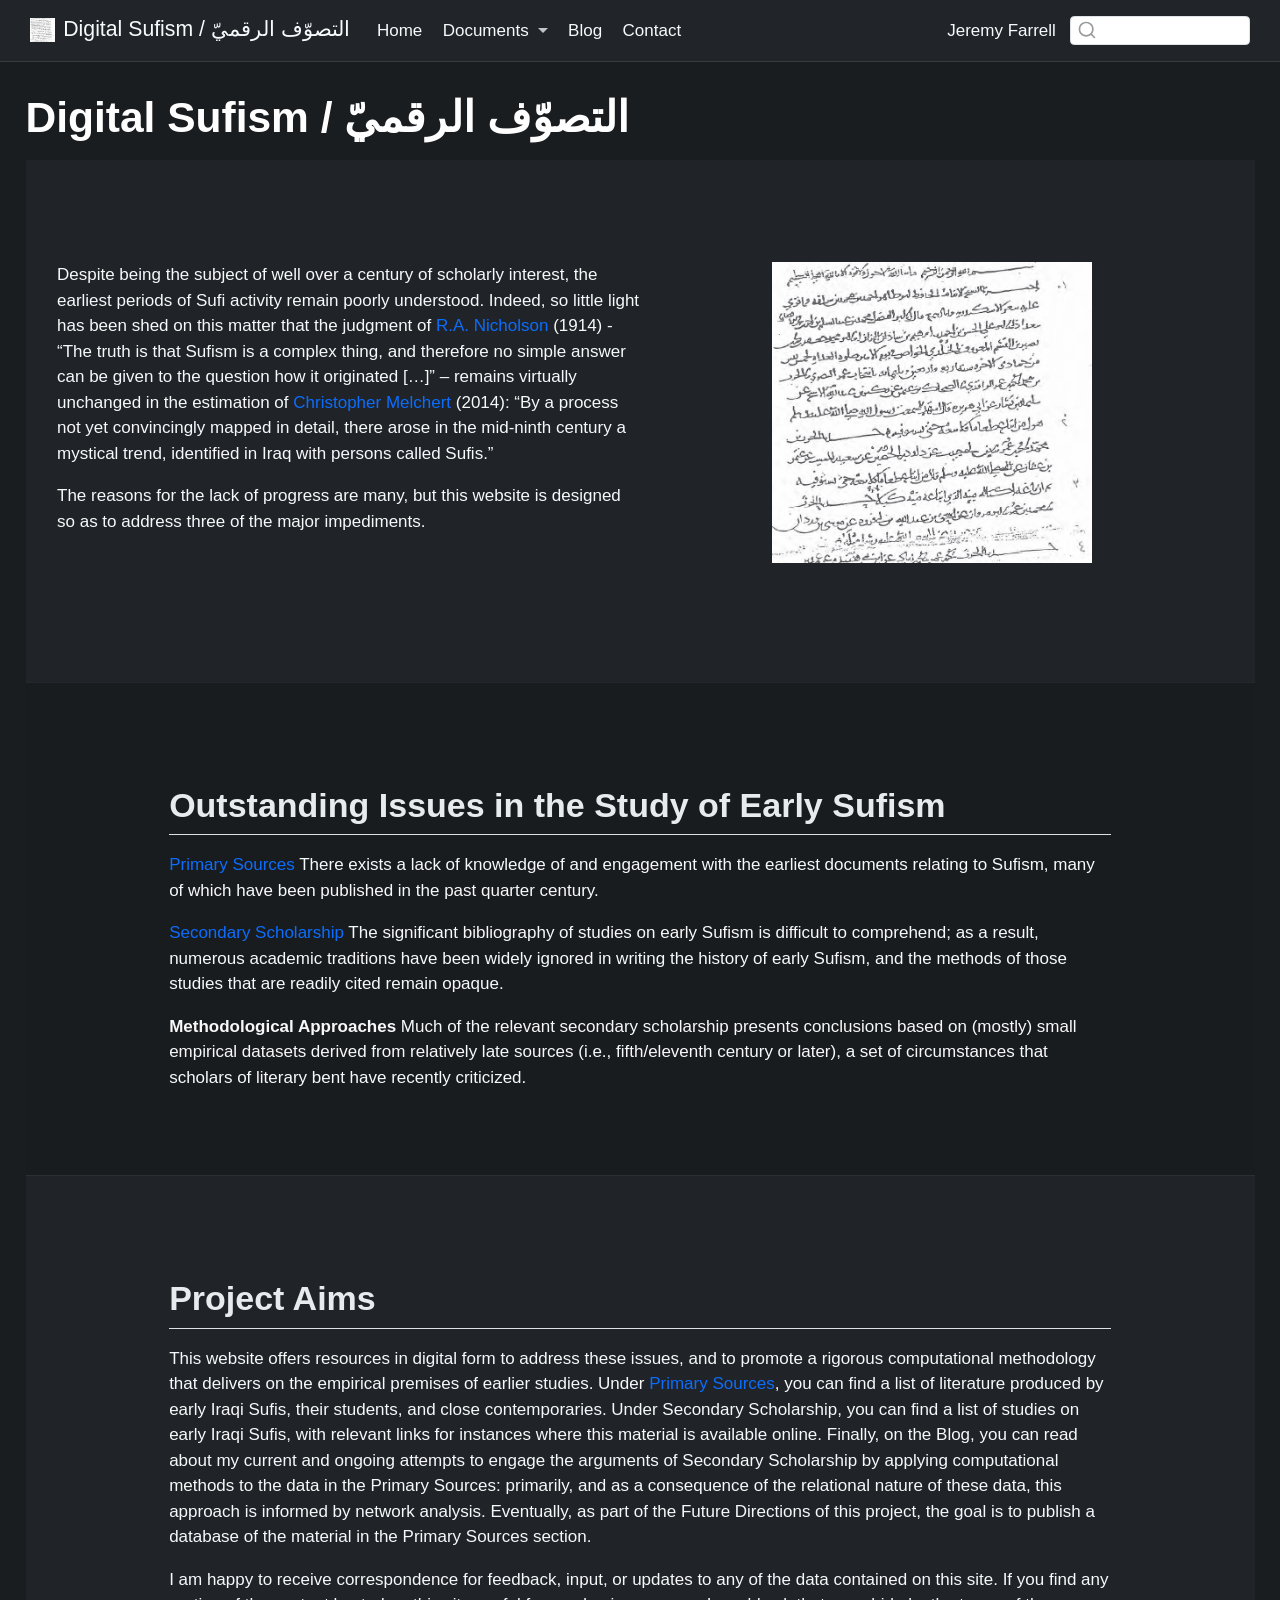
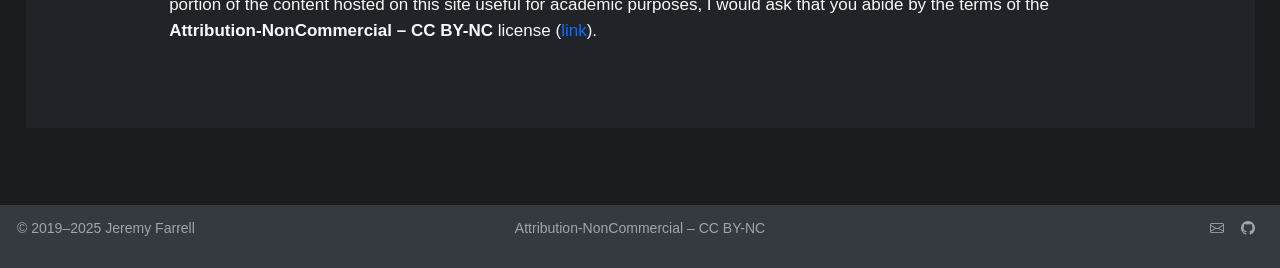
==== commit fb5514f9: "Built site for gh-pages" ====
--- a/index.html
+++ b/index.html
@@ -41,7 +41,7 @@
 <link href="site_libs/quarto-html/quarto-syntax-highlighting-587c61ba64f3a5504c4d52d930310e48.css" rel="stylesheet" id="quarto-text-highlighting-styles">
 <script src="site_libs/bootstrap/bootstrap.min.js"></script>
 <link href="site_libs/bootstrap/bootstrap-icons.css" rel="stylesheet">
-<link href="site_libs/bootstrap/bootstrap-2f7df979cc26041d95f1a55bec1f7f9a.min.css" rel="stylesheet" append-hash="true" id="quarto-bootstrap" data-mode="light">
+<link href="site_libs/bootstrap/bootstrap-97fc206f45a02d5d8d95d25e5958bedf.min.css" rel="stylesheet" append-hash="true" id="quarto-bootstrap" data-mode="light">
 <script id="quarto-search-options" type="application/json">{
   "location": "navbar",
   "copy-button": false,
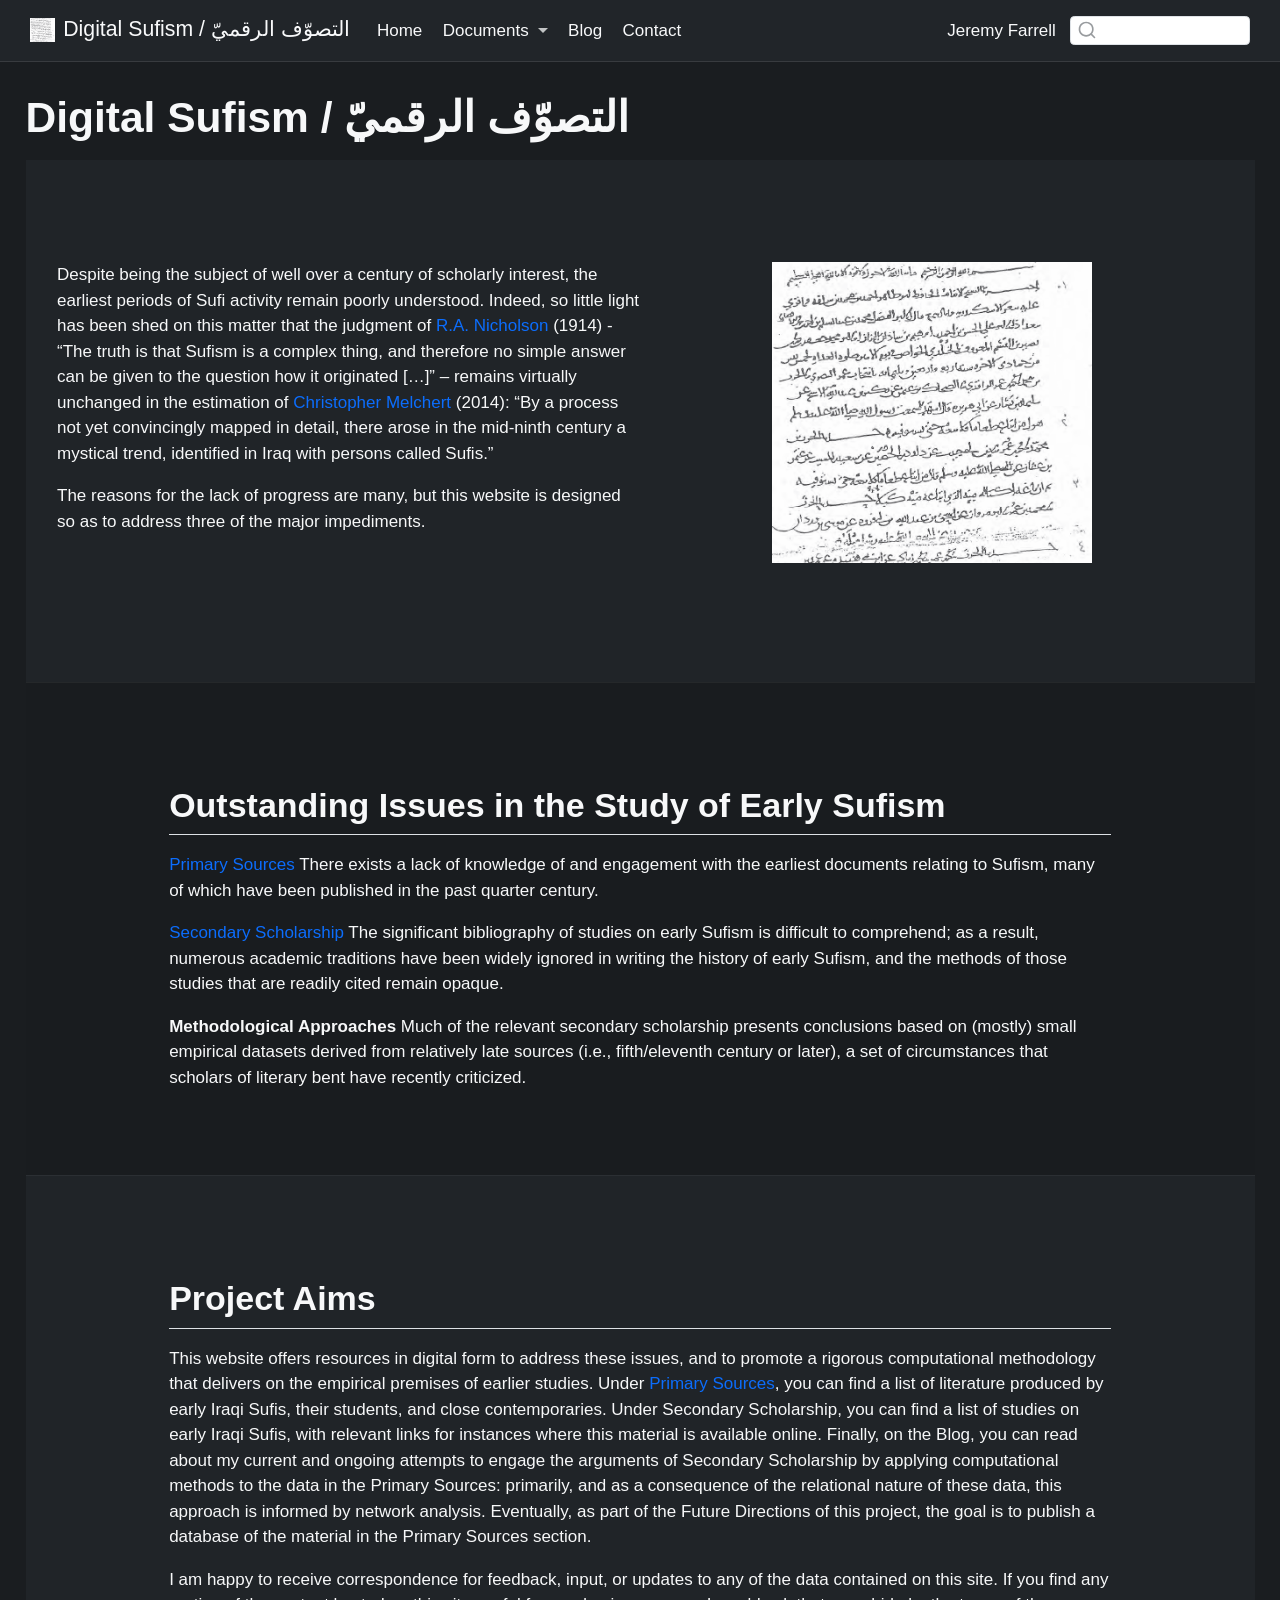
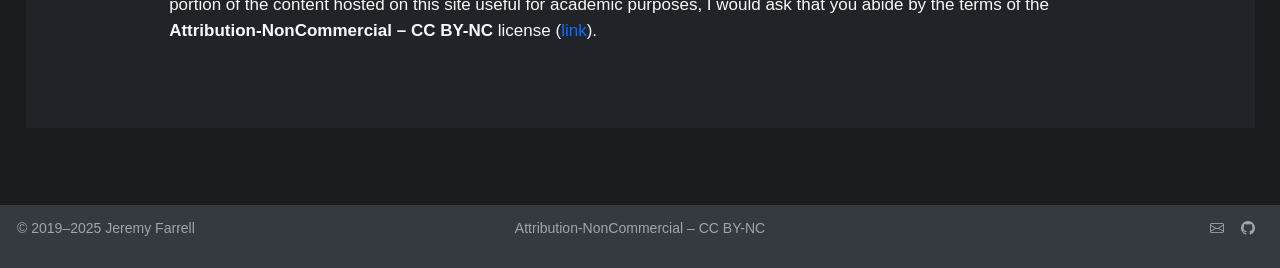
==== commit 6e2463b9: "Add complete bibliography database with 147 works - Extracted and converted primary_recent.html to J" ====
--- a/index.html
+++ b/index.html
@@ -41,7 +41,7 @@
 <link href="site_libs/quarto-html/quarto-syntax-highlighting-587c61ba64f3a5504c4d52d930310e48.css" rel="stylesheet" id="quarto-text-highlighting-styles">
 <script src="site_libs/bootstrap/bootstrap.min.js"></script>
 <link href="site_libs/bootstrap/bootstrap-icons.css" rel="stylesheet">
-<link href="site_libs/bootstrap/bootstrap-97fc206f45a02d5d8d95d25e5958bedf.min.css" rel="stylesheet" append-hash="true" id="quarto-bootstrap" data-mode="light">
+<link href="site_libs/bootstrap/bootstrap-2f7df979cc26041d95f1a55bec1f7f9a.min.css" rel="stylesheet" append-hash="true" id="quarto-bootstrap" data-mode="light">
 <script id="quarto-search-options" type="application/json">{
   "location": "navbar",
   "copy-button": false,
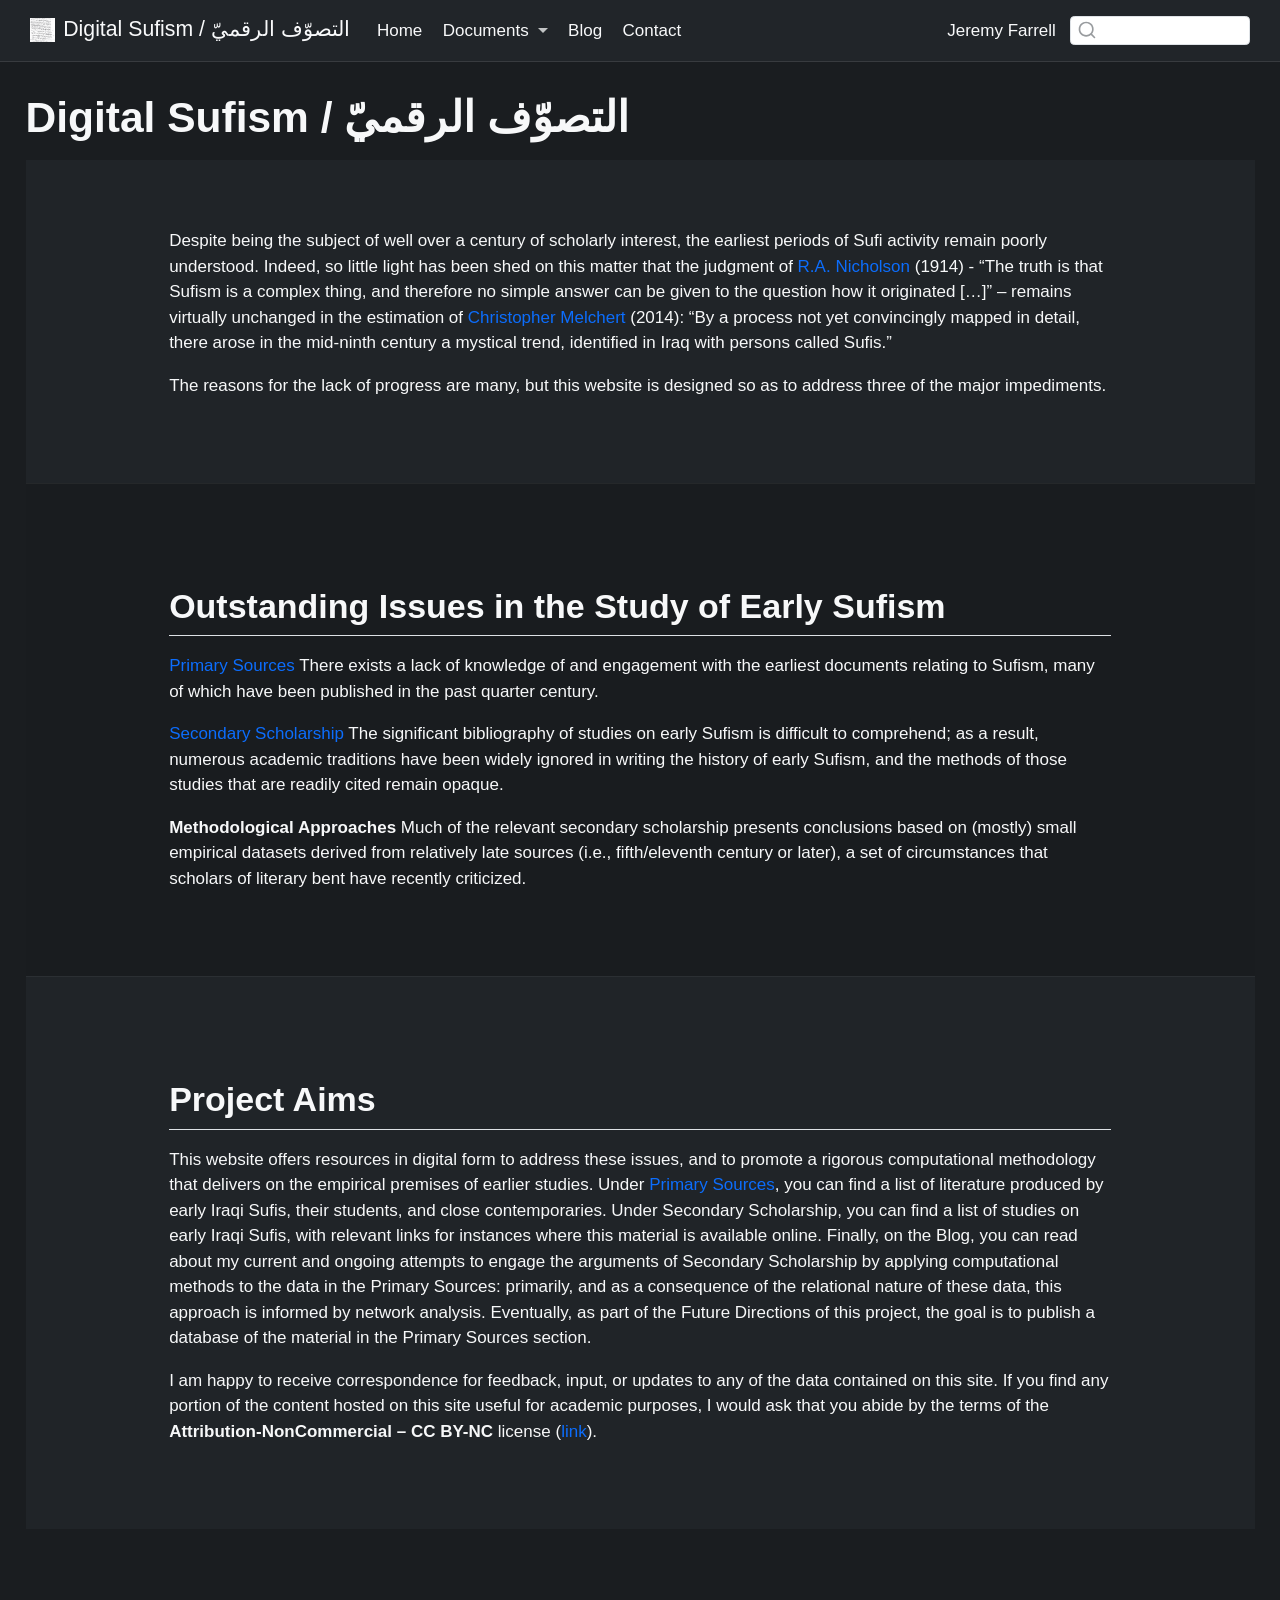
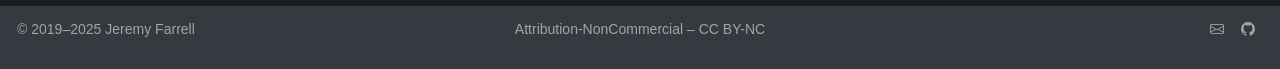
==== commit 57611605: "Remove image from landing page for cleaner design 🤖 Generated with [Claude Code](https://claude.com/" ====
--- a/index.html
+++ b/index.html
@@ -166,14 +166,11 @@
 <div class="feature-dark" style="padding: 4rem 0; background-color: #212529;">
 <div class="container">
 <div class="row">
-<section id="digital-sufism-التصوف-الرقمي" class="level1 col-lg-6 animated-section" style="padding: 2rem 0;">
+<section id="digital-sufism-التصوف-الرقمي" class="level1 col-lg-10 offset-lg-1">
 
 <p>Despite being the subject of well over a century of scholarly interest, the earliest periods of Sufi activity remain poorly understood. Indeed, so little light has been shed on this matter that the judgment of <a href="https://books.google.com.tr/books?id=V7H_sQuCJsoC&amp;printsec=frontcover&amp;dq=r.a.+nicholson&amp;hl=en&amp;sa=X&amp;redir_esc=y#v=onepage&amp;q=complex&amp;f=false">R.A. Nicholson</a> (1914) - “The truth is that Sufism is a complex thing, and therefore no simple answer can be given to the question how it originated […]” – remains virtually unchanged in the estimation of <a href="https://books.google.com.tr/books?id=0Z2TBQAAQBAJ&amp;printsec=frontcover&amp;dq=cambridge+companion+to+sufism&amp;hl=en&amp;sa=X&amp;redir_esc=y#v=snippet&amp;q=by%20a%20process%20not%20yet%20convincingly&amp;f=false">Christopher Melchert</a> (2014): “By a process not yet convincingly mapped in detail, there arose in the mid-ninth century a mystical trend, identified in Iraq with persons called Sufis.”</p>
 <p>The reasons for the lack of progress are many, but this website is designed so as to address three of the major impediments.</p>
 </section>
-<div class="col-lg-6 text-center" style="padding: 2rem; display: flex; align-items: center; justify-content: center;">
-<p><img src="img/sufi.png" class="img-fluid" style="max-width: 400px;;width:80.0%"></p>
-</div>
 </div>
 </div>
 </div>
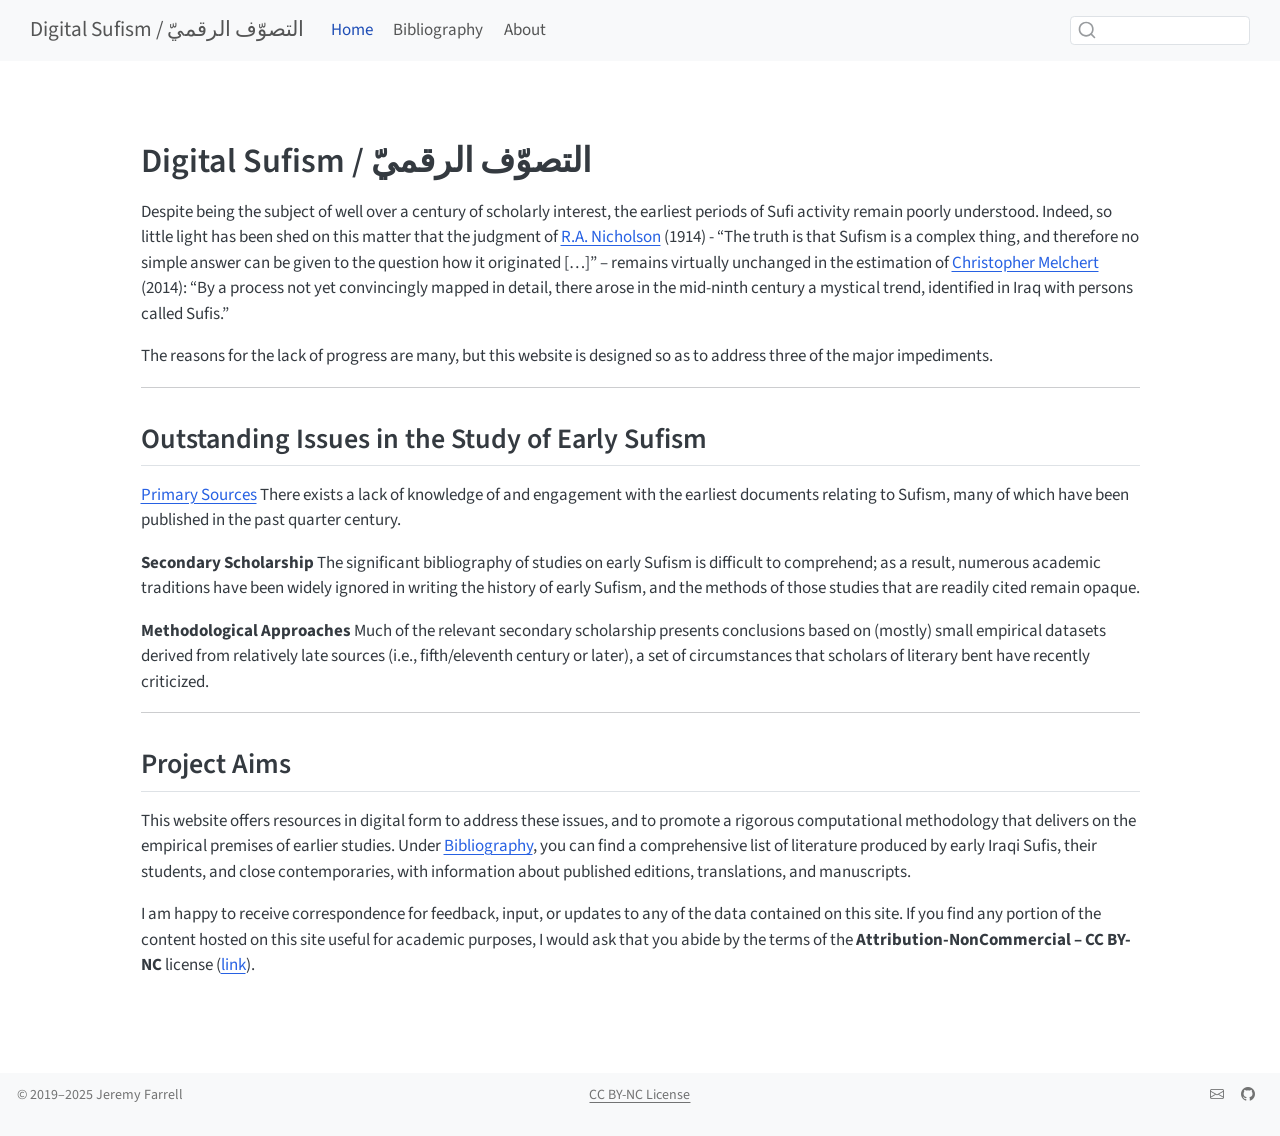
==== commit 9f192f37: "Rebuild site with light theme and simplified navigation Major changes: - Switch to light theme (ligh" ====
--- a/index.html
+++ b/index.html
@@ -41,7 +41,7 @@
 <link href="site_libs/quarto-html/quarto-syntax-highlighting-587c61ba64f3a5504c4d52d930310e48.css" rel="stylesheet" id="quarto-text-highlighting-styles">
 <script src="site_libs/bootstrap/bootstrap.min.js"></script>
 <link href="site_libs/bootstrap/bootstrap-icons.css" rel="stylesheet">
-<link href="site_libs/bootstrap/bootstrap-2f7df979cc26041d95f1a55bec1f7f9a.min.css" rel="stylesheet" append-hash="true" id="quarto-bootstrap" data-mode="light">
+<link href="site_libs/bootstrap/bootstrap-383c37534d0382b18cd8013145745c19.min.css" rel="stylesheet" append-hash="true" id="quarto-bootstrap" data-mode="light">
 <script id="quarto-search-options" type="application/json">{
   "location": "navbar",
   "copy-button": false,
@@ -68,36 +68,27 @@
     "search-label": "Search"
   }
 }</script>
+<script async="" src="https://www.googletagmanager.com/gtag/js?id=G-FNJVMD1FQC"></script>
 
 <script type="text/javascript">
 
-(function(i,s,o,g,r,a,m){i['GoogleAnalyticsObject']=r;i[r]=i[r]||function(){
-  (i[r].q=i[r].q||[]).push(arguments)},i[r].l=1*new Date();a=s.createElement(o),
-  m=s.getElementsByTagName(o)[0];a.async=1;a.src=g;m.parentNode.insertBefore(a,m)
-  })(window,document,'script','https://www.google-analytics.com/analytics.js','ga');
-ga('create', 'UA-140121905-1', 'auto');
-
-ga('send', {
-  hitType: 'pageview',
-  'anonymizeIp': true,
-});
+window.dataLayer = window.dataLayer || [];
+function gtag(){dataLayer.push(arguments);}
+gtag('js', new Date());
+gtag('config', 'G-FNJVMD1FQC', { 'anonymize_ip': true});
 </script>
 
 
 <link rel="stylesheet" href="styles.css">
 </head>
 
-<body class="nav-fixed quarto-light">
+<body class="nav-fixed fullcontent quarto-light">
 
 <div id="quarto-search-results"></div>
   <header id="quarto-header" class="headroom fixed-top">
     <nav class="navbar navbar-expand-lg " data-bs-theme="dark">
       <div class="navbar-container container-fluid">
       <div class="navbar-brand-container mx-auto">
-    <a href="./index.html" class="navbar-brand navbar-brand-logo">
-    <img src="./img/sufi.png" alt="" class="navbar-logo light-content">
-    <img src="./img/sufi.png" alt="" class="navbar-logo dark-content">
-    </a>
     <a class="navbar-brand" href="./index.html">
     <span class="navbar-title">Digital Sufism / التصوّف الرقميّ</span>
     </a>
@@ -112,38 +103,13 @@
     <a class="nav-link active" href="./index.html" aria-current="page"> 
 <span class="menu-text">Home</span></a>
   </li>  
-  <li class="nav-item dropdown ">
-    <a class="nav-link dropdown-toggle" href="#" id="nav-menu-documents" role="link" data-bs-toggle="dropdown" aria-expanded="false">
- <span class="menu-text">Documents</span>
-    </a>
-    <ul class="dropdown-menu" aria-labelledby="nav-menu-documents">    
-        <li>
-    <a class="dropdown-item" href="./primary.html">
- <span class="dropdown-text">Primary Sources</span></a>
-  </li>  
-        <li>
-    <a class="dropdown-item" href="./secondary.html">
- <span class="dropdown-text">Secondary Scholarship</span></a>
-  </li>  
-        <li>
-    <a class="dropdown-item" href="./futuredirections.html">
- <span class="dropdown-text">Future Directions</span></a>
-  </li>  
-    </ul>
-  </li>
   <li class="nav-item">
-    <a class="nav-link" href="./blog.html"> 
-<span class="menu-text">Blog</span></a>
+    <a class="nav-link" href="./bibliography.html"> 
+<span class="menu-text">Bibliography</span></a>
   </li>  
   <li class="nav-item">
-    <a class="nav-link" href="./#footer"> 
-<span class="menu-text">Contact</span></a>
-  </li>  
-</ul>
-            <ul class="navbar-nav navbar-nav-scroll ms-auto">
-  <li class="nav-item">
-    <a class="nav-link" href="https://emory.academia.edu/JeremyFarrell/CurriculumVitae"> 
-<span class="menu-text">Jeremy Farrell</span></a>
+    <a class="nav-link" href="./about.html"> 
+<span class="menu-text">About</span></a>
   </li>  
 </ul>
           </div> <!-- /navcollapse -->
@@ -153,50 +119,34 @@
     </nav>
 </header>
 <!-- content -->
-<div id="quarto-content" class="quarto-container page-columns page-rows-contents page-layout-full page-navbar">
+<div id="quarto-content" class="quarto-container page-columns page-rows-contents page-layout-article page-navbar">
 <!-- sidebar -->
 <!-- margin-sidebar -->
     
 <!-- main -->
-<main class="content column-page" id="quarto-document-content"><header id="title-block-header" class="quarto-title-block"><h1 class="title display-7">Digital Sufism / التصوّف الرقميّ</h1></header>
-
-
-
-
-<div class="feature-dark" style="padding: 4rem 0; background-color: #212529;">
-<div class="container">
-<div class="row">
-<section id="digital-sufism-التصوف-الرقمي" class="level1 col-lg-10 offset-lg-1">
-
+<main class="content page-columns page-full" id="quarto-document-content"><header id="title-block-header" class="quarto-title-block"></header>
+
+
+
+
+<section id="digital-sufism-التصوف-الرقمي" class="level1 column-body">
+<h1>Digital Sufism / التصوّف الرقميّ</h1>
 <p>Despite being the subject of well over a century of scholarly interest, the earliest periods of Sufi activity remain poorly understood. Indeed, so little light has been shed on this matter that the judgment of <a href="https://books.google.com.tr/books?id=V7H_sQuCJsoC&amp;printsec=frontcover&amp;dq=r.a.+nicholson&amp;hl=en&amp;sa=X&amp;redir_esc=y#v=onepage&amp;q=complex&amp;f=false">R.A. Nicholson</a> (1914) - “The truth is that Sufism is a complex thing, and therefore no simple answer can be given to the question how it originated […]” – remains virtually unchanged in the estimation of <a href="https://books.google.com.tr/books?id=0Z2TBQAAQBAJ&amp;printsec=frontcover&amp;dq=cambridge+companion+to+sufism&amp;hl=en&amp;sa=X&amp;redir_esc=y#v=snippet&amp;q=by%20a%20process%20not%20yet%20convincingly&amp;f=false">Christopher Melchert</a> (2014): “By a process not yet convincingly mapped in detail, there arose in the mid-ninth century a mystical trend, identified in Iraq with persons called Sufis.”</p>
 <p>The reasons for the lack of progress are many, but this website is designed so as to address three of the major impediments.</p>
+<hr>
+<section id="outstanding-issues-in-the-study-of-early-sufism" class="level2">
+<h2 class="anchored" data-anchor-id="outstanding-issues-in-the-study-of-early-sufism">Outstanding Issues in the Study of Early Sufism</h2>
+<p><strong><a href="./bibliography.html">Primary Sources</a></strong> There exists a lack of knowledge of and engagement with the earliest documents relating to Sufism, many of which have been published in the past quarter century.</p>
+<p><strong>Secondary Scholarship</strong> The significant bibliography of studies on early Sufism is difficult to comprehend; as a result, numerous academic traditions have been widely ignored in writing the history of early Sufism, and the methods of those studies that are readily cited remain opaque.</p>
+<p><strong>Methodological Approaches</strong> Much of the relevant secondary scholarship presents conclusions based on (mostly) small empirical datasets derived from relatively late sources (i.e., fifth/eleventh century or later), a set of circumstances that scholars of literary bent have recently criticized.</p>
+<hr>
 </section>
-</div>
-</div>
-</div>
-<div class="feature-dark" style="padding: 4rem 0; background-color: #1a1d20; border-top: 1px solid rgba(255,255,255,0.05);">
-<div class="container">
-<div class="row">
-<section id="outstanding-issues-in-the-study-of-early-sufism" class="level2 col-lg-10 offset-lg-1">
-<h2 class="anchored" data-anchor-id="outstanding-issues-in-the-study-of-early-sufism">Outstanding Issues in the Study of Early Sufism</h2>
-<p><strong><a href="./primary.html">Primary Sources</a></strong> There exists a lack of knowledge of and engagement with the earliest documents relating to Sufism, many of which have been published in the past quarter century.</p>
-<p><strong><a href="./secondary.html">Secondary Scholarship</a></strong> The significant bibliography of studies on early Sufism is difficult to comprehend; as a result, numerous academic traditions have been widely ignored in writing the history of early Sufism, and the methods of those studies that are readily cited remain opaque.</p>
-<p><strong>Methodological Approaches</strong> Much of the relevant secondary scholarship presents conclusions based on (mostly) small empirical datasets derived from relatively late sources (i.e., fifth/eleventh century or later), a set of circumstances that scholars of literary bent have recently criticized.</p>
-</section>
-</div>
-</div>
-</div>
-<div class="feature-dark" style="padding: 4rem 0; background-color: #212529; border-top: 1px solid rgba(255,255,255,0.05);">
-<div class="container">
-<div class="row">
-<section id="project-aims" class="level2 col-lg-10 offset-lg-1">
+<section id="project-aims" class="level2">
 <h2 class="anchored" data-anchor-id="project-aims">Project Aims</h2>
-<p>This website offers resources in digital form to address these issues, and to promote a rigorous computational methodology that delivers on the empirical premises of earlier studies. Under <a href="./primary.html">Primary Sources</a>, you can find a list of literature produced by early Iraqi Sufis, their students, and close contemporaries. Under Secondary Scholarship, you can find a list of studies on early Iraqi Sufis, with relevant links for instances where this material is available online. Finally, on the Blog, you can read about my current and ongoing attempts to engage the arguments of Secondary Scholarship by applying computational methods to the data in the Primary Sources: primarily, and as a consequence of the relational nature of these data, this approach is informed by network analysis. Eventually, as part of the Future Directions of this project, the goal is to publish a database of the material in the Primary Sources section.</p>
+<p>This website offers resources in digital form to address these issues, and to promote a rigorous computational methodology that delivers on the empirical premises of earlier studies. Under <a href="./bibliography.html">Bibliography</a>, you can find a comprehensive list of literature produced by early Iraqi Sufis, their students, and close contemporaries, with information about published editions, translations, and manuscripts.</p>
 <p>I am happy to receive correspondence for feedback, input, or updates to any of the data contained on this site. If you find any portion of the content hosted on this site useful for academic purposes, I would ask that you abide by the terms of the <strong>Attribution-NonCommercial – CC BY-NC</strong> license (<a href="https://creativecommons.org/licenses/">link</a>).</p>
 </section>
-</div>
-</div>
-</div>
+</section>
 
 
 
@@ -610,15 +560,15 @@
 <footer class="footer">
   <div class="nav-footer">
     <div class="nav-footer-left">
-<p>© 2019–2025 <a href="./cv.html">Jeremy Farrell</a></p>
+<p>© 2019–2025 Jeremy Farrell</p>
 </div>   
     <div class="nav-footer-center">
-<p><a href="https://creativecommons.org/licenses/">Attribution-NonCommercial – CC BY-NC</a></p>
+<p><a href="https://creativecommons.org/licenses/">CC BY-NC License</a></p>
 </div>
     <div class="nav-footer-right">
       <ul class="footer-items list-unstyled">
     <li class="nav-item compact">
-    <a class="nav-link" href="mailto:digitalsufism@gmail.com">
+    <a class="nav-link" href="mailto:farrell.jedw@gmail.com">
       <i class="bi bi-envelope" role="img" aria-label="Email">
 </i> 
     </a>
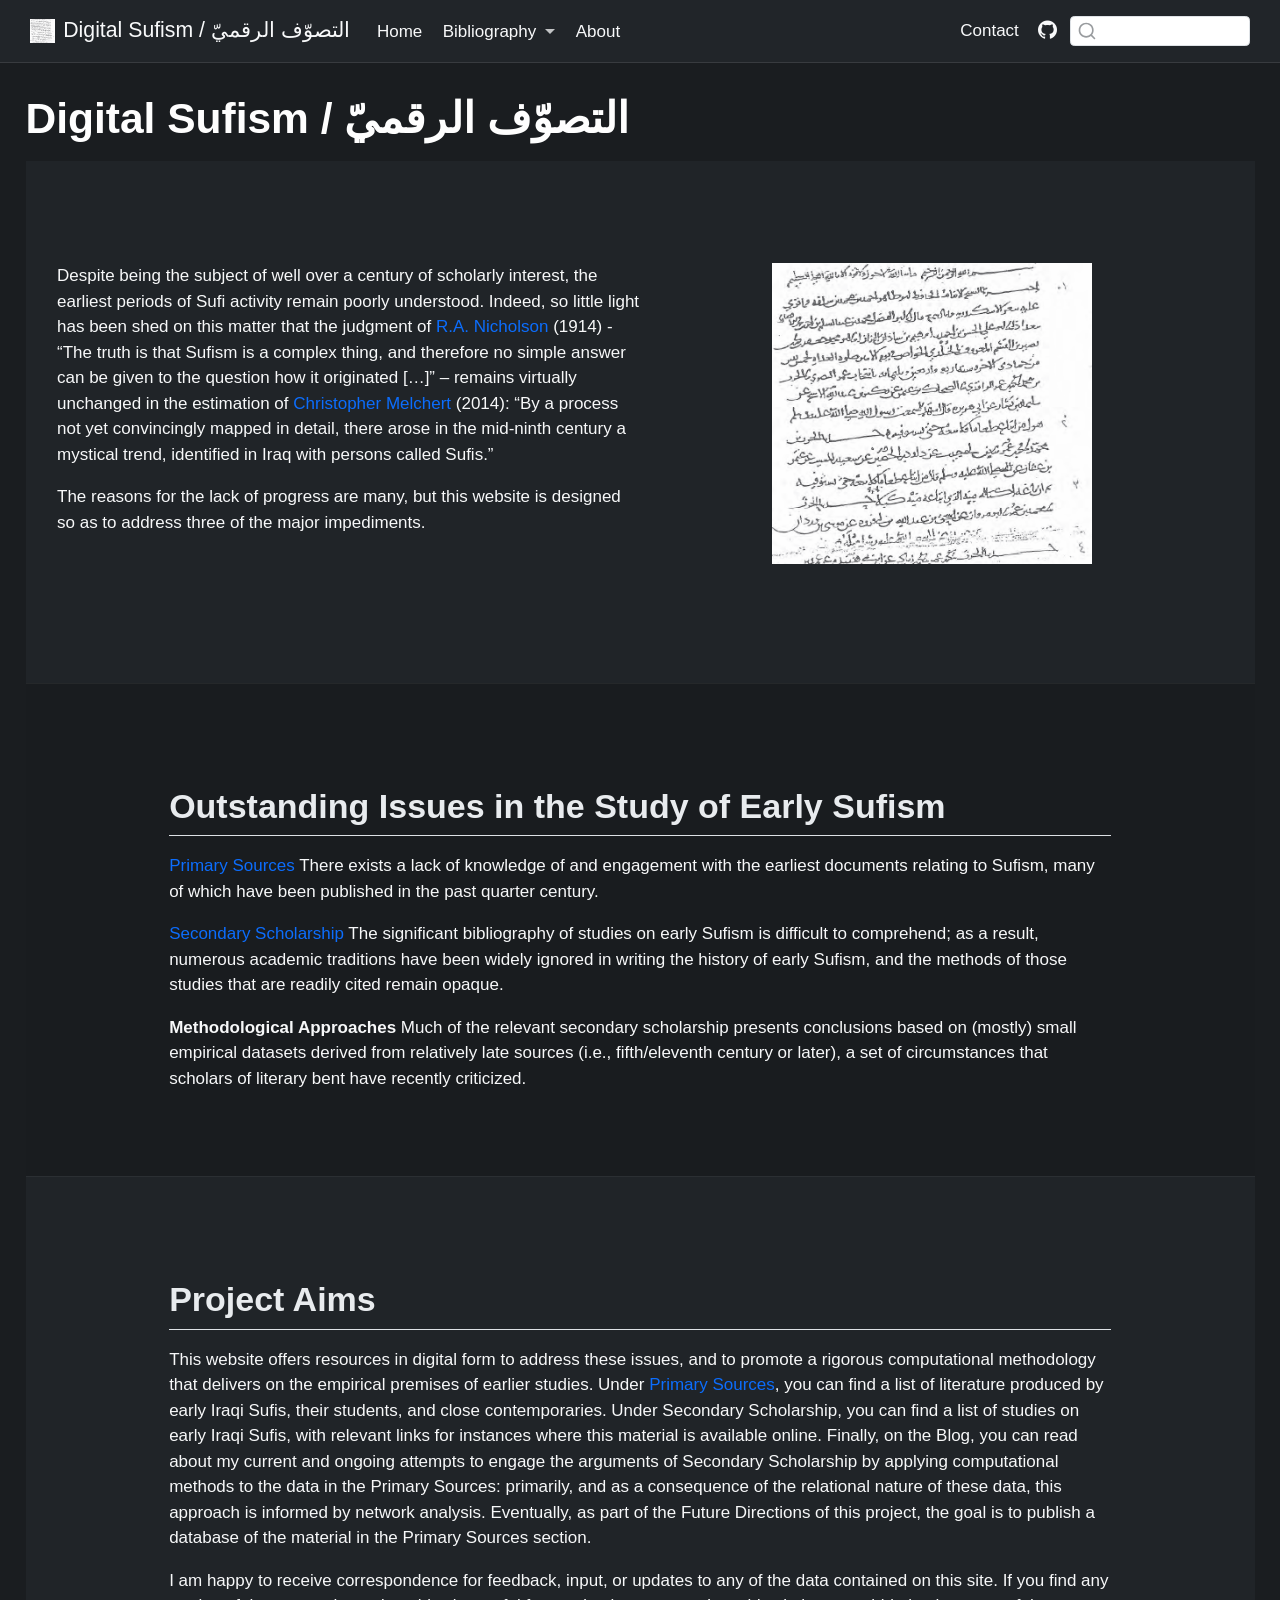
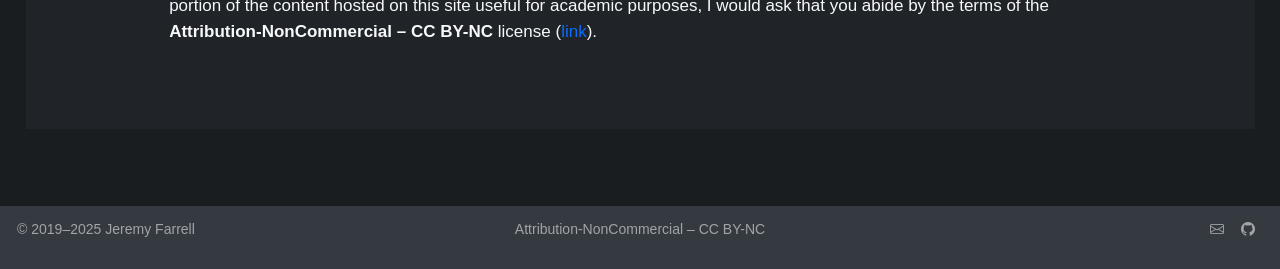
==== commit 0c3ca8b8: "Deploy: add Secondary Scholarship tab; reconcile site from main Rebuilt from the reconciled main sou" ====
--- a/index.html
+++ b/index.html
@@ -41,7 +41,7 @@
 <link href="site_libs/quarto-html/quarto-syntax-highlighting-587c61ba64f3a5504c4d52d930310e48.css" rel="stylesheet" id="quarto-text-highlighting-styles">
 <script src="site_libs/bootstrap/bootstrap.min.js"></script>
 <link href="site_libs/bootstrap/bootstrap-icons.css" rel="stylesheet">
-<link href="site_libs/bootstrap/bootstrap-383c37534d0382b18cd8013145745c19.min.css" rel="stylesheet" append-hash="true" id="quarto-bootstrap" data-mode="light">
+<link href="site_libs/bootstrap/bootstrap-97fc206f45a02d5d8d95d25e5958bedf.min.css" rel="stylesheet" append-hash="true" id="quarto-bootstrap" data-mode="light">
 <script id="quarto-search-options" type="application/json">{
   "location": "navbar",
   "copy-button": false,
@@ -68,27 +68,36 @@
     "search-label": "Search"
   }
 }</script>
-<script async="" src="https://www.googletagmanager.com/gtag/js?id=G-FNJVMD1FQC"></script>
 
 <script type="text/javascript">
 
-window.dataLayer = window.dataLayer || [];
-function gtag(){dataLayer.push(arguments);}
-gtag('js', new Date());
-gtag('config', 'G-FNJVMD1FQC', { 'anonymize_ip': true});
+(function(i,s,o,g,r,a,m){i['GoogleAnalyticsObject']=r;i[r]=i[r]||function(){
+  (i[r].q=i[r].q||[]).push(arguments)},i[r].l=1*new Date();a=s.createElement(o),
+  m=s.getElementsByTagName(o)[0];a.async=1;a.src=g;m.parentNode.insertBefore(a,m)
+  })(window,document,'script','https://www.google-analytics.com/analytics.js','ga');
+ga('create', 'UA-140121905-1', 'auto');
+
+ga('send', {
+  hitType: 'pageview',
+  'anonymizeIp': true,
+});
 </script>
 
 
 <link rel="stylesheet" href="styles.css">
 </head>
 
-<body class="nav-fixed fullcontent quarto-light">
+<body class="nav-fixed quarto-light">
 
 <div id="quarto-search-results"></div>
   <header id="quarto-header" class="headroom fixed-top">
     <nav class="navbar navbar-expand-lg " data-bs-theme="dark">
       <div class="navbar-container container-fluid">
       <div class="navbar-brand-container mx-auto">
+    <a href="./index.html" class="navbar-brand navbar-brand-logo">
+    <img src="./img/sufi.png" alt="" class="navbar-logo light-content">
+    <img src="./img/sufi.png" alt="" class="navbar-logo dark-content">
+    </a>
     <a class="navbar-brand" href="./index.html">
     <span class="navbar-title">Digital Sufism / التصوّف الرقميّ</span>
     </a>
@@ -103,13 +112,35 @@
     <a class="nav-link active" href="./index.html" aria-current="page"> 
 <span class="menu-text">Home</span></a>
   </li>  
-  <li class="nav-item">
-    <a class="nav-link" href="./bibliography.html"> 
-<span class="menu-text">Bibliography</span></a>
-  </li>  
+  <li class="nav-item dropdown ">
+    <a class="nav-link dropdown-toggle" href="#" id="nav-menu-bibliography" role="link" data-bs-toggle="dropdown" aria-expanded="false">
+ <span class="menu-text">Bibliography</span>
+    </a>
+    <ul class="dropdown-menu" aria-labelledby="nav-menu-bibliography">    
+        <li>
+    <a class="dropdown-item" href="./bibliography.html">
+ <span class="dropdown-text">Primary Sources</span></a>
+  </li>  
+        <li>
+    <a class="dropdown-item" href="./secondary.html">
+ <span class="dropdown-text">Secondary Scholarship</span></a>
+  </li>  
+    </ul>
+  </li>
   <li class="nav-item">
     <a class="nav-link" href="./about.html"> 
 <span class="menu-text">About</span></a>
+  </li>  
+</ul>
+            <ul class="navbar-nav navbar-nav-scroll ms-auto">
+  <li class="nav-item">
+    <a class="nav-link" href="mailto:farrell.jedw@gmail.com"> 
+<span class="menu-text">Contact</span></a>
+  </li>  
+  <li class="nav-item compact">
+    <a class="nav-link" href="https://github.com/digitalsufism"> <i class="bi bi-github" role="img" aria-label="GitHub">
+</i> 
+<span class="menu-text"></span></a>
   </li>  
 </ul>
           </div> <!-- /navcollapse -->
@@ -119,34 +150,53 @@
     </nav>
 </header>
 <!-- content -->
-<div id="quarto-content" class="quarto-container page-columns page-rows-contents page-layout-article page-navbar">
+<div id="quarto-content" class="quarto-container page-columns page-rows-contents page-layout-full page-navbar">
 <!-- sidebar -->
 <!-- margin-sidebar -->
     
 <!-- main -->
-<main class="content page-columns page-full" id="quarto-document-content"><header id="title-block-header" class="quarto-title-block"></header>
-
-
-
-
-<section id="digital-sufism-التصوف-الرقمي" class="level1 column-body">
-<h1>Digital Sufism / التصوّف الرقميّ</h1>
+<main class="content column-page" id="quarto-document-content"><header id="title-block-header" class="quarto-title-block"><h1 class="title display-7">Digital Sufism / التصوّف الرقميّ</h1></header>
+
+
+
+
+<div class="feature-dark" style="padding: 4rem 0; background-color: #212529;">
+<div class="container">
+<div class="row">
+<section id="digital-sufism-التصوف-الرقمي" class="level1 col-lg-6 animated-section" style="padding: 2rem 0;">
+
 <p>Despite being the subject of well over a century of scholarly interest, the earliest periods of Sufi activity remain poorly understood. Indeed, so little light has been shed on this matter that the judgment of <a href="https://books.google.com.tr/books?id=V7H_sQuCJsoC&amp;printsec=frontcover&amp;dq=r.a.+nicholson&amp;hl=en&amp;sa=X&amp;redir_esc=y#v=onepage&amp;q=complex&amp;f=false">R.A. Nicholson</a> (1914) - “The truth is that Sufism is a complex thing, and therefore no simple answer can be given to the question how it originated […]” – remains virtually unchanged in the estimation of <a href="https://books.google.com.tr/books?id=0Z2TBQAAQBAJ&amp;printsec=frontcover&amp;dq=cambridge+companion+to+sufism&amp;hl=en&amp;sa=X&amp;redir_esc=y#v=snippet&amp;q=by%20a%20process%20not%20yet%20convincingly&amp;f=false">Christopher Melchert</a> (2014): “By a process not yet convincingly mapped in detail, there arose in the mid-ninth century a mystical trend, identified in Iraq with persons called Sufis.”</p>
 <p>The reasons for the lack of progress are many, but this website is designed so as to address three of the major impediments.</p>
-<hr>
-<section id="outstanding-issues-in-the-study-of-early-sufism" class="level2">
+</section>
+<div class="col-lg-6 text-center" style="padding: 2rem; display: flex; align-items: center; justify-content: center;">
+<p><img src="img/sufi.png" class="img-fluid" style="max-width: 400px;;width:80.0%"></p>
+</div>
+</div>
+</div>
+</div>
+<div class="feature-dark" style="padding: 4rem 0; background-color: #1a1d20; border-top: 1px solid rgba(255,255,255,0.05);">
+<div class="container">
+<div class="row">
+<section id="outstanding-issues-in-the-study-of-early-sufism" class="level2 col-lg-10 offset-lg-1">
 <h2 class="anchored" data-anchor-id="outstanding-issues-in-the-study-of-early-sufism">Outstanding Issues in the Study of Early Sufism</h2>
 <p><strong><a href="./bibliography.html">Primary Sources</a></strong> There exists a lack of knowledge of and engagement with the earliest documents relating to Sufism, many of which have been published in the past quarter century.</p>
-<p><strong>Secondary Scholarship</strong> The significant bibliography of studies on early Sufism is difficult to comprehend; as a result, numerous academic traditions have been widely ignored in writing the history of early Sufism, and the methods of those studies that are readily cited remain opaque.</p>
+<p><strong><a href="./secondary.html">Secondary Scholarship</a></strong> The significant bibliography of studies on early Sufism is difficult to comprehend; as a result, numerous academic traditions have been widely ignored in writing the history of early Sufism, and the methods of those studies that are readily cited remain opaque.</p>
 <p><strong>Methodological Approaches</strong> Much of the relevant secondary scholarship presents conclusions based on (mostly) small empirical datasets derived from relatively late sources (i.e., fifth/eleventh century or later), a set of circumstances that scholars of literary bent have recently criticized.</p>
-<hr>
 </section>
-<section id="project-aims" class="level2">
+</div>
+</div>
+</div>
+<div class="feature-dark" style="padding: 4rem 0; background-color: #212529; border-top: 1px solid rgba(255,255,255,0.05);">
+<div class="container">
+<div class="row">
+<section id="project-aims" class="level2 col-lg-10 offset-lg-1">
 <h2 class="anchored" data-anchor-id="project-aims">Project Aims</h2>
-<p>This website offers resources in digital form to address these issues, and to promote a rigorous computational methodology that delivers on the empirical premises of earlier studies. Under <a href="./bibliography.html">Bibliography</a>, you can find a comprehensive list of literature produced by early Iraqi Sufis, their students, and close contemporaries, with information about published editions, translations, and manuscripts.</p>
+<p>This website offers resources in digital form to address these issues, and to promote a rigorous computational methodology that delivers on the empirical premises of earlier studies. Under <a href="./bibliography.html">Primary Sources</a>, you can find a list of literature produced by early Iraqi Sufis, their students, and close contemporaries. Under Secondary Scholarship, you can find a list of studies on early Iraqi Sufis, with relevant links for instances where this material is available online. Finally, on the Blog, you can read about my current and ongoing attempts to engage the arguments of Secondary Scholarship by applying computational methods to the data in the Primary Sources: primarily, and as a consequence of the relational nature of these data, this approach is informed by network analysis. Eventually, as part of the Future Directions of this project, the goal is to publish a database of the material in the Primary Sources section.</p>
 <p>I am happy to receive correspondence for feedback, input, or updates to any of the data contained on this site. If you find any portion of the content hosted on this site useful for academic purposes, I would ask that you abide by the terms of the <strong>Attribution-NonCommercial – CC BY-NC</strong> license (<a href="https://creativecommons.org/licenses/">link</a>).</p>
 </section>
-</section>
+</div>
+</div>
+</div>
 
 
 
@@ -563,7 +613,7 @@
 <p>© 2019–2025 Jeremy Farrell</p>
 </div>   
     <div class="nav-footer-center">
-<p><a href="https://creativecommons.org/licenses/">CC BY-NC License</a></p>
+<p><a href="https://creativecommons.org/licenses/">Attribution-NonCommercial – CC BY-NC</a></p>
 </div>
     <div class="nav-footer-right">
       <ul class="footer-items list-unstyled">
